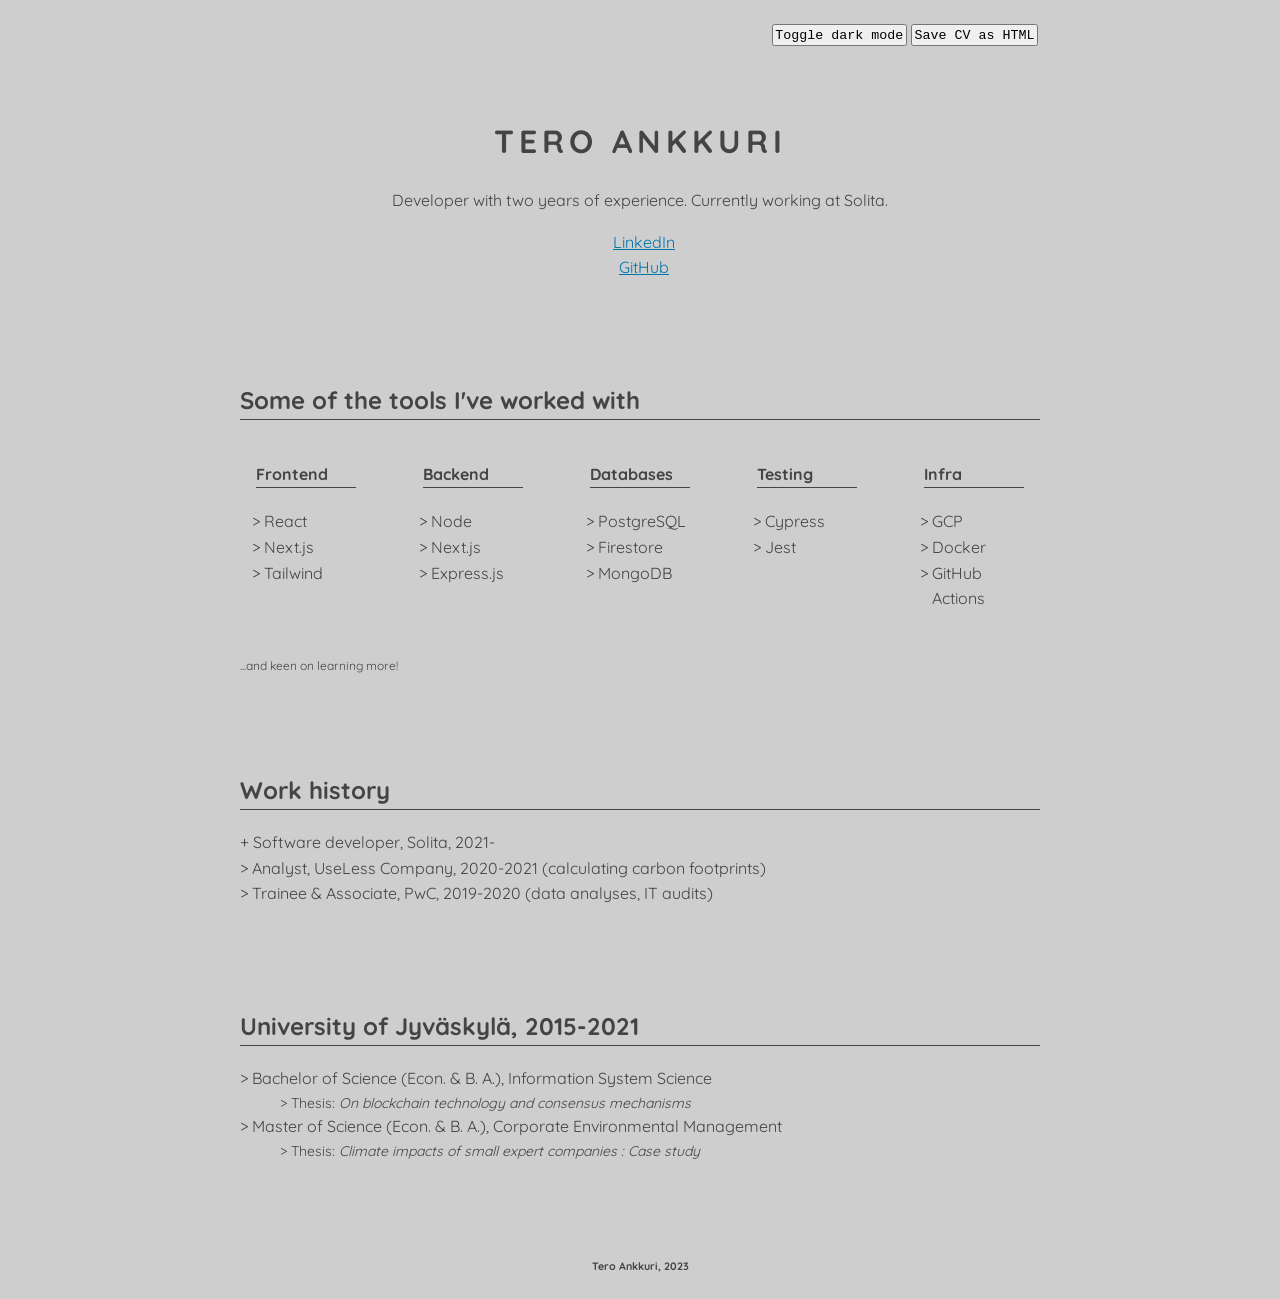
==== index.html @ bbf41341 "Changed content & styling" ====
<!DOCTYPE html>
<html lang="en">

<head>
    <title>Tero Ankkuri - CV</title>
    <meta charset="UTF-8">
    <meta name="viewport" content="width=device-width, initial-scale=1">
    <link rel="stylesheet" href="styles.css">

    <link rel="preconnect" href="https://fonts.googleapis.com">
    <link rel="preconnect" href="https://fonts.gstatic.com" crossorigin>
    <link href="https://fonts.googleapis.com/css2?family=Quicksand:wght@500&display=swap" rel="stylesheet">

</head>

<body>
    <div class="button-group">
        <button aria-label="save-page-as-html" onclick="savePageAsHtml()">Save CV as HTML</button>
        <button aria-label="toggle-color-theme" onclick="toggleDarkMode()">Toggle dark mode</button>
    </div>
    <main>
        <header>
            <h1>TERO ANKKURI</h1>
            <p>Developer with two years of experience. Currently working at Solita.</p>
            <p></p>
            <aside>
                <ul style="list-style-type: none">
                    <li>
                        <a target="_blank" rel="noreferrer noopener" href="https://www.linkedin.com/in/tero-ankkuri/">
                            LinkedIn
                        </a>
                    </li>
                    <li>
                        <a target="_blank" rel="noreferrer noopener" href="https://github.com/tetaankk">
                            GitHub
                        </a>
                    </li>
                </ul>
            </aside>
        </header>
        <section>
            <h2>Some of the tools I've worked with</h2>
            <div class="skills">
                <section class="skillCategory">
                    <h4>Frontend</h4>
                    <ul>
                        <li>React</li>
                        <li>Next.js</li>
                        <li>Tailwind</li>
                    </ul>
                </section>
                <section class="skillCategory">
                    <h4>Backend</h4>
                    <ul>
                        <li>Node</li>
                        <li>Next.js</li>
                        <li>Express.js</li>
                    </ul>
                </section>
                <section class="skillCategory">
                    <h4>Databases</h4>
                    <ul>
                        <li>PostgreSQL</li>
                        <li>Firestore</li>
                        <li>MongoDB</li>
                    </ul>
                </section>
                <section class="skillCategory">
                    <h4>Testing</h4>
                    <ul>
                        <li>Cypress</li>
                        <li>Jest</li>
                    </ul>
                </section>

                <section class="skillCategory">
                    <h4>Infra</h4>
                    <ul>
                        <li>GCP</li>
                        <li>Docker</li>
                        <li>GitHub Actions</li>
                    </ul>
                </section>
            </div>
            <p style="font-size: 12px;">...and keen on learning more!</p>
        </section>

        <section>
            <h2>Work history</h2>
            <dl>
                <details>
                    <summary>Software developer, Solita, 2021-</summary>
                    <p>
                        I've mainly worked as one of the two main developers creating a carbon footprint calculator from scratch.
                        It was a React app hosted in Firebase using Firestore as a database and Google Cloud Functions as the backend.
                        Tailwind for styling, Cypress and Jest for testing.
                    </p>
                </details>
                <dt>Analyst, UseLess Company, 2020-2021 (calculating carbon footprints)</dt>
                <dt>Trainee & Associate, PwC, 2019-2020 (data analyses, IT audits)</dt>
            </dl>
        </section>

        <section>
            <h2>University of Jyväskylä, 2015-2021</h2>
            <dl>
                <dt>Bachelor of Science (Econ. & B. A.), Information System Science</dt>
                <dd>Thesis: <i>On blockchain technology and consensus mechanisms</i></li>
                <dt>Master of Science (Econ. & B. A.), Corporate Environmental Management</dt>
                <dd>Thesis: <i>Climate impacts of small expert companies : Case study</i></dd>
            </dl>
        </section>
    </main>

    <footer>
        <h6 style="text-align:center; margin:0;">Tero Ankkuri, 2023</h6>
    </footer>

    <script>
        function savePageAsHtml() {
            // Get the current page content
            var htmlContent = document.documentElement.outerHTML;

            // Create a Blob with the HTML content
            var blob = new Blob([htmlContent], { type: 'text/html' });

            // Create a temporary <a> element and set its attributes
            var a = document.createElement('a');
            a.href = URL.createObjectURL(blob);
            a.download = 'cv_teroankkuri.html';

            // Append the <a> element to the document and trigger the download
            document.body.appendChild(a);
            a.click();

            // Clean up
            document.body.removeChild(a);
        }
    </script>
    <script>
        function toggleDarkMode() {
            document.body.classList.toggle("dark-mode");
        }
    </script>
</body>

</html>
---- styles.css ----
body {
    max-width: 800px;
    margin: auto;
    padding: 1.5rem;
    /* background-color: rgb(241, 241, 241); */
    background-color: rgb(206, 206, 206);
    /* font-family: "andale mono", monospace; */
    /* font-family: "Alliance No. 2",sans-serif; */
    /* font-family: "Graphik", sans-serif; */
    font-family: 'Quicksand', sans-serif;
    font-size: 16px;
    color: #444;
    line-height: 1.6;
}

main {
    display: flex;
    flex-direction: column;
    gap: 4rem;
}

header {
    text-align: center;
    margin-top: 3rem;
}

.skills {
    display: flex;
    flex-wrap: wrap;
    flex-direction: row;
    justify-content: space-between;
    margin:0;
}

.skillCategory {
    margin:  0 1rem 1rem 1rem;
    width: 100px;
}

ul {
    list-style-type: "> ";
    padding-left:8px;
}

dt::before,
dd:before {
    content: "> "
}

dd {
    font-size: 14px;
}

summary:hover {
    cursor: pointer;
}

summary:hover::after {
    opacity: 1;
    transition-delay: 2.5s;
    transition: 0.5s all;
}

details p {
    border: 3px dotted;
    padding: 1rem;
    margin-left: 1.5rem;
}

summary::marker {
    content: "+ ";
}

details[open] summary::marker {
    content: "- ";
}

button {
    margin: 0 2px;
    font-family: "VT323", monospace;
    padding: 0.1rem;
    cursor: pointer;
}

.button-group {
    display: flex;
    flex-direction: row-reverse;
}

.dark-mode {
    background-color: #121212;
    color: rgb(234, 234, 234);
}

.dark-mode a,
.dark-mode a:visited {
    color: #0077aa;
}


footer {
    bottom: 0;
    margin-top: 5rem;
}

a,
a:visited {
    transition: all 0.1s;
    color: #0077aa;
}

a:hover {
    letter-spacing: 1px;
}

h1 {
    letter-spacing: 5px;
}

h2,
h4 {
    border-bottom: 1px solid;
}

@media screen and (max-width: 250px) {
    body {
        padding: 0.5rem;
    }
}
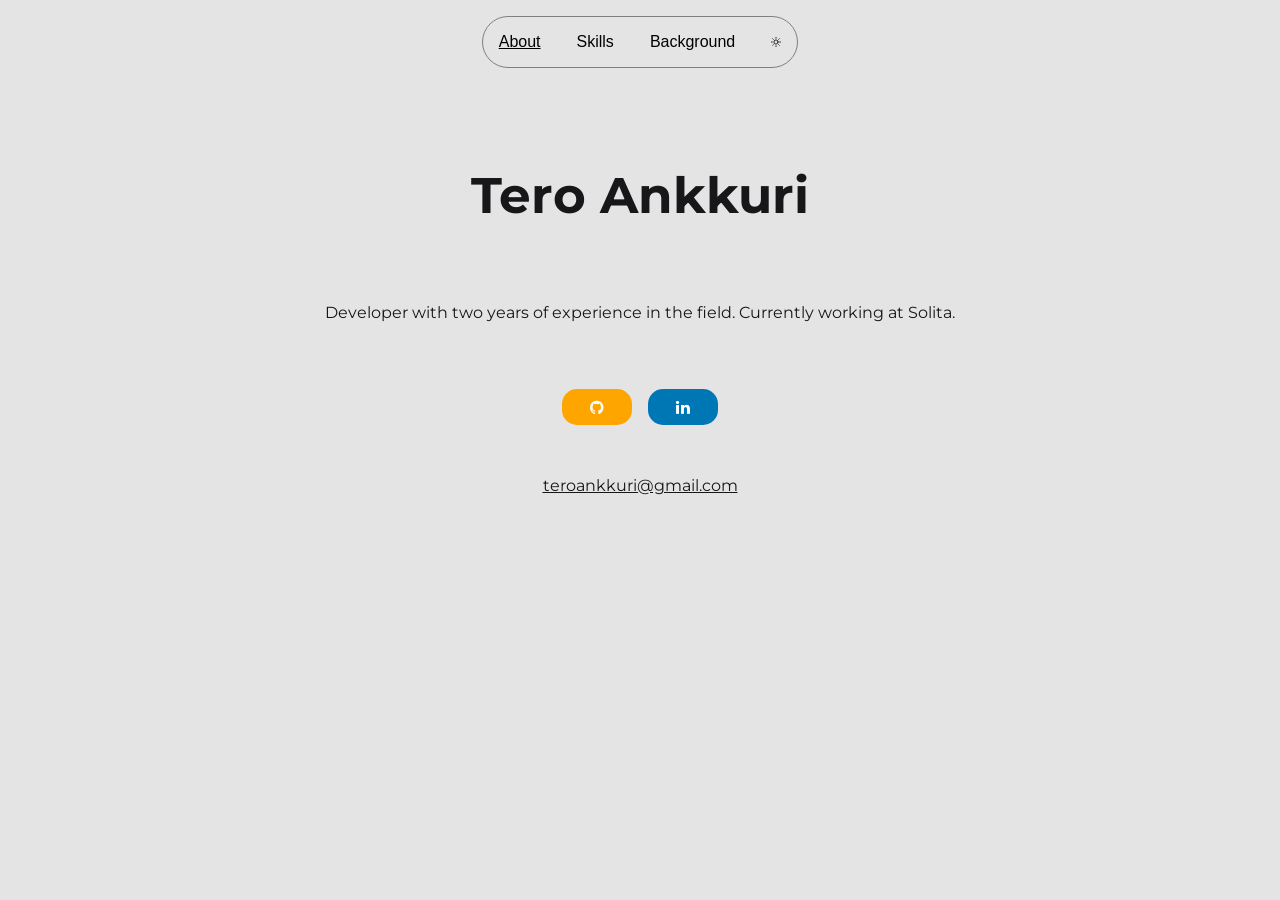
==== commit 62eac482: "Changed content & styling" ====
--- a/index.html
+++ b/index.html
@@ -6,39 +6,53 @@
     <meta charset="UTF-8">
     <meta name="viewport" content="width=device-width, initial-scale=1">
     <link rel="stylesheet" href="styles.css">
-
     <link rel="preconnect" href="https://fonts.googleapis.com">
     <link rel="preconnect" href="https://fonts.gstatic.com" crossorigin>
-    <link href="https://fonts.googleapis.com/css2?family=Quicksand:wght@500&display=swap" rel="stylesheet">
-
+    <link href="https://fonts.googleapis.com/css2?family=Montserrat&display=swap" rel="stylesheet">
+    <link rel="stylesheet" href="https://cdnjs.cloudflare.com/ajax/libs/font-awesome/4.7.0/css/font-awesome.min.css">
 </head>
 
 <body>
-    <div class="button-group">
-        <button aria-label="save-page-as-html" onclick="savePageAsHtml()">Save CV as HTML</button>
-        <button aria-label="toggle-color-theme" onclick="toggleDarkMode()">Toggle dark mode</button>
-    </div>
     <main>
-        <header>
-            <h1>TERO ANKKURI</h1>
-            <p>Developer with two years of experience. Currently working at Solita.</p>
-            <p></p>
-            <aside>
-                <ul style="list-style-type: none">
-                    <li>
-                        <a target="_blank" rel="noreferrer noopener" href="https://www.linkedin.com/in/tero-ankkuri/">
-                            LinkedIn
-                        </a>
-                    </li>
-                    <li>
-                        <a target="_blank" rel="noreferrer noopener" href="https://github.com/tetaankk">
-                            GitHub
-                        </a>
-                    </li>
-                </ul>
-            </aside>
+        <header style="text-align: center;">
+            <nav>
+                <button class="nav-button" id="info-view-button" style="text-decoration: underline;" data-nav-view="info-view">About</button>
+                <button class="nav-button" id="skills-view-button" data-nav-view="skills-view">Skills</button>
+                <button class="nav-button" id="work-view-button" data-nav-view="work-view">Background</button>
+                <button title="Switch color scheme" class="nav-button" alt="" onclick="toggleDarkMode()">
+                    <svg width=10 xmlns="http://www.w3.org/2000/svg" viewBox="0 0 24 24" fill="none" stroke="currentColor" stroke-width="2"
+                        stroke-linecap="round" stroke-linejoin="round">
+                        <circle cx="12" cy="12" r="5" />
+                        <line x1="12" y1="1" x2="12" y2="3" />
+                        <line x1="12" y1="21" x2="12" y2="23" />
+                        <line x1="4.22" y1="4.22" x2="5.64" y2="5.64" />
+                        <line x1="18.36" y1="18.36" x2="19.78" y2="19.78" />
+                        <line x1="1" y1="12" x2="3" y2="12" />
+                        <line x1="21" y1="12" x2="23" y2="12" />
+                        <line x1="4.22" y1="19.78" x2="5.64" y2="18.36" />
+                        <line x1="18.36" y1="5.64" x2="19.78" y2="4.22" />
+                    </svg>
+                </button>
+            </nav>
         </header>
-        <section>
+        <section class="view" id="info-view">
+            <div class="info-view">
+                <h1 style="font-size: 50px;">Tero Ankkuri</h1>
+                <p>Developer with two years of experience in the field. Currently working at Solita.</p>
+                <div style="display: flex; flex-direction: row; gap: 1rem; justify-content: center;">
+                    <a title="My GitHub profile" target="_blank" rel="noreferrer noopener" href="https://github.com/tetaankk">
+                        <i class="fa fa-github"></i>
+                    </a>
+                    <a title="My LinkedIn profile" target="_blank" rel="noreferrer noopener" href="https://www.linkedin.com/in/tero-ankkuri/">
+                        <i class="fa fa-linkedin"></i>
+                    </a>
+                </div>
+                <address style="font-style: normal;">
+                    <a href=" mailto:teroankkuri@gmail.com">teroankkuri@gmail.com</a>
+                </address>
+            </div>
+        </section>
+        <section class="view hide" id="skills-view">
             <h2>Some of the tools I've worked with</h2>
             <div class="skills">
                 <section class="skillCategory">
@@ -72,7 +86,6 @@
                         <li>Jest</li>
                     </ul>
                 </section>
-
                 <section class="skillCategory">
                     <h4>Infra</h4>
                     <ul>
@@ -82,64 +95,70 @@
                     </ul>
                 </section>
             </div>
-            <p style="font-size: 12px;">...and keen on learning more!</p>
+            <p>...and keen on learning more!</p>
         </section>
-
-        <section>
-            <h2>Work history</h2>
-            <dl>
-                <details>
-                    <summary>Software developer, Solita, 2021-</summary>
-                    <p>
-                        I've mainly worked as one of the two main developers creating a carbon footprint calculator from scratch.
-                        It was a React app hosted in Firebase using Firestore as a database and Google Cloud Functions as the backend.
-                        Tailwind for styling, Cypress and Jest for testing.
-                    </p>
-                </details>
-                <dt>Analyst, UseLess Company, 2020-2021 (calculating carbon footprints)</dt>
-                <dt>Trainee & Associate, PwC, 2019-2020 (data analyses, IT audits)</dt>
-            </dl>
-        </section>
-
-        <section>
+        <section class="view hide" id="work-view">
+            <h2>Work</h2>
+            <details>
+                <summary>Software developer, Solita, 2021-</summary>
+                <p>
+                    I've mainly worked as one of the two main developers creating a carbon footprint calculator from scratch.
+                    It was a React app hosted in Firebase using Firestore as a database and Google Cloud Functions as the backend.
+                    Tailwind for styling, Cypress and Jest for testing.
+                </p>
+            </details>
+            <details>
+                <summary>Analyst, UseLess Company, 2020-2021</summary>
+                <p>Researching & calculating carbon footprints for small and medium sized enterprises.</p>
+            </details>
+            <details>
+                <summary>Trainee & Associate, PwC, 2019-2020</summary>
+                <p>Data analyses, IT audits</p>
+            </details>
             <h2>University of Jyväskylä, 2015-2021</h2>
-            <dl>
-                <dt>Bachelor of Science (Econ. & B. A.), Information System Science</dt>
-                <dd>Thesis: <i>On blockchain technology and consensus mechanisms</i></li>
-                <dt>Master of Science (Econ. & B. A.), Corporate Environmental Management</dt>
-                <dd>Thesis: <i>Climate impacts of small expert companies : Case study</i></dd>
-            </dl>
+            <details>
+                <summary>Bachelor of Science (Econ. & B. A.), Information System Science</summary>
+                <p>Thesis: <i>On blockchain technology and consensus mechanisms</i></p>
+            </details>
+            <details>
+                <summary>Master of Science (Econ. & B. A.), Corporate Environmental Management</summary>
+                <p>Thesis: <i>Climate impacts of small expert companies : Case study</i></p>
+            </details>
         </section>
     </main>
-
-    <footer>
-        <h6 style="text-align:center; margin:0;">Tero Ankkuri, 2023</h6>
-    </footer>
-
-    <script>
-        function savePageAsHtml() {
-            // Get the current page content
-            var htmlContent = document.documentElement.outerHTML;
-
-            // Create a Blob with the HTML content
-            var blob = new Blob([htmlContent], { type: 'text/html' });
-
-            // Create a temporary <a> element and set its attributes
-            var a = document.createElement('a');
-            a.href = URL.createObjectURL(blob);
-            a.download = 'cv_teroankkuri.html';
-
-            // Append the <a> element to the document and trigger the download
-            document.body.appendChild(a);
-            a.click();
-
-            // Clean up
-            document.body.removeChild(a);
-        }
-    </script>
     <script>
         function toggleDarkMode() {
             document.body.classList.toggle("dark-mode");
+        }
+
+        function showView(viewName) {
+            var views = document.getElementsByClassName('view');
+            for (var i = 0; i < views.length; i++) {
+                views[i].style.display = 'none';
+            }
+
+            document.getElementById(viewName).style.display = 'block';
+
+            // set all buttons black
+            var navButtons = document.querySelectorAll('[data-nav-view]');
+            for (var i = 0; i < navButtons.length; i++) {
+                var id = navButtons[i].getAttribute('id');
+                document.getElementById(id).style.color = document.querySelector('body').style.color;
+                document.getElementById(id).style.textDecoration = 'none';
+            }
+
+            // set current button styling
+            document.getElementById(`${viewName}-button`).style.textDecoration = 'underline';
+        }
+
+        var navButtons = document.querySelectorAll('[data-nav-view]');
+        for (var i = 0; i < navButtons.length; i++) {
+            navButtons[i].addEventListener('click', function (e) {
+                e.preventDefault();
+                var viewName = this.getAttribute('data-nav-view');
+                var id = this.getAttribute('id');
+                showView(viewName);
+            });
         }
     </script>
 </body>
--- a/styles.css
+++ b/styles.css
@@ -1,27 +1,39 @@
+:root {
+    --light-theme-text-color: rgb(23, 23, 26);
+    /* --light-theme-background-color: rgb(241, 241, 241); */
+    --light-theme-background-color: rgb(228, 228, 228);
+    
+    --dark-theme-text-color: rgb(241, 241, 241);
+    --dark-theme-background-color:rgb(36, 36, 40);
+
+    --light-theme-button-hover-color: gray;
+    --dark-theme-button-hover-color: orange;
+}
+
 body {
     max-width: 800px;
     margin: auto;
-    padding: 1.5rem;
-    /* background-color: rgb(241, 241, 241); */
-    background-color: rgb(206, 206, 206);
-    /* font-family: "andale mono", monospace; */
-    /* font-family: "Alliance No. 2",sans-serif; */
-    /* font-family: "Graphik", sans-serif; */
-    font-family: 'Quicksand', sans-serif;
+    padding: 1rem;
+    /* padding-top: 0; */
+    font-family: 'Montserrat', sans-serif;
     font-size: 16px;
-    color: #444;
     line-height: 1.6;
+    background-color: var(--light-theme-background-color);
+    color: var(--light-theme-text-color);
+}
+
+.hide {
+    display: none;
 }
 
 main {
     display: flex;
     flex-direction: column;
-    gap: 4rem;
-}
-
-header {
+    gap: 5rem;
+}
+
+section {
     text-align: center;
-    margin-top: 3rem;
 }
 
 .skills {
@@ -29,36 +41,35 @@
     flex-wrap: wrap;
     flex-direction: row;
     justify-content: space-between;
-    margin:0;
+    padding: 0;
 }
 
 .skillCategory {
-    margin:  0 1rem 1rem 1rem;
-    width: 100px;
+    margin: 1rem;
+    width: 90px;
+    height: 100%;
+    padding: 0;
 }
 
 ul {
-    list-style-type: "> ";
+    list-style-type: none;
+    text-align: left;
     padding-left:8px;
-}
-
-dt::before,
-dd:before {
-    content: "> "
-}
-
-dd {
-    font-size: 14px;
+    padding-bottom: 0;
+}
+
+summary {
+    padding-left: 1rem;
+    transition: 0.15s all;
+    -webkit-user-select: none; /* Safari */
+    -ms-user-select: none; /* IE 10 and IE 11 */
+    user-select: none; /* Standard syntax */
 }
 
 summary:hover {
     cursor: pointer;
-}
-
-summary:hover::after {
-    opacity: 1;
-    transition-delay: 2.5s;
-    transition: 0.5s all;
+    color: var(--light-theme-button-hover-color);
+    transition: 0.15s all;
 }
 
 details p {
@@ -76,50 +87,59 @@
 }
 
 button {
-    margin: 0 2px;
-    font-family: "VT323", monospace;
+    font-size: 16px;
     padding: 0.1rem;
     cursor: pointer;
-}
-
-.button-group {
-    display: flex;
-    flex-direction: row-reverse;
-}
-
-.dark-mode {
-    background-color: #121212;
-    color: rgb(234, 234, 234);
+    margin: 0.5rem;
+    border: none;
+    background-color: transparent;
+}
+
+li a:hover,
+a:hover,
+button:hover {
+    cursor: pointer;
+    color: var(--light-theme-button-hover-color);
+}
+
+a,
+a:visited {
+    color: var(--light-theme-text-color);
+}
+
+.dark-mode,
+.dark-mode button {
+    background-color: var(--dark-theme-background-color);
+    color:var(--dark-theme-text-color)
+}
+
+.dark-mode li a:hover,
+.dark-mode button:hover {
+    color: var(--dark-theme-background-color)
 }
 
 .dark-mode a,
 .dark-mode a:visited {
-    color: #0077aa;
-}
-
-
-footer {
-    bottom: 0;
-    margin-top: 5rem;
-}
-
-a,
-a:visited {
-    transition: all 0.1s;
-    color: #0077aa;
-}
-
-a:hover {
-    letter-spacing: 1px;
-}
+    color: var(--dark-theme-text-color);
+}
+
+.dark-mode a:hover {
+    color: var(--light-theme-button-hover-color);
+}
+
+
 
 h1 {
-    letter-spacing: 5px;
-}
-
-h2,
+    margin: 0;
+}
+
+h2 {
+    margin-bottom: 1rem;
+}
+
 h4 {
     border-bottom: 1px solid;
+    margin: 0;
 }
 
 @media screen and (max-width: 250px) {
@@ -127,4 +147,57 @@
         padding: 0.5rem;
     }
 }
-  +
+nav {
+    text-align: center;
+    display: inline-block;
+    border: 1px solid gray; 
+    border-radius: 50px;
+    overflow: hidden;
+    transition: 0.05s all;
+}
+
+.nav-button {
+    height: 100%;
+    display: inline-block;
+    margin: 0;
+    padding: 1rem;
+    transition: 0.05s all;
+}
+
+.nav-button:hover {
+    background-color: orange;
+    color: black;
+}
+
+.fa {
+    padding: 10px;
+    font-size: 40px;
+    width: 50px;
+    text-align: center;
+    text-decoration: none;
+    border-radius: 15px;
+    transition: 0.2s all;
+  }
+  
+  .fa:hover {
+    opacity: 0.85;
+    transition: 0.2s all;
+    transform: scale(1.04);
+  }
+  
+  .fa-github {
+    background: orange;
+    color: white;
+  }
+  
+  .fa-linkedin {
+    background: #0077B5;
+    color: white;
+  }
+
+  .info-view {
+    display: flex; 
+    flex-direction: column; 
+    gap: 3rem;
+  }
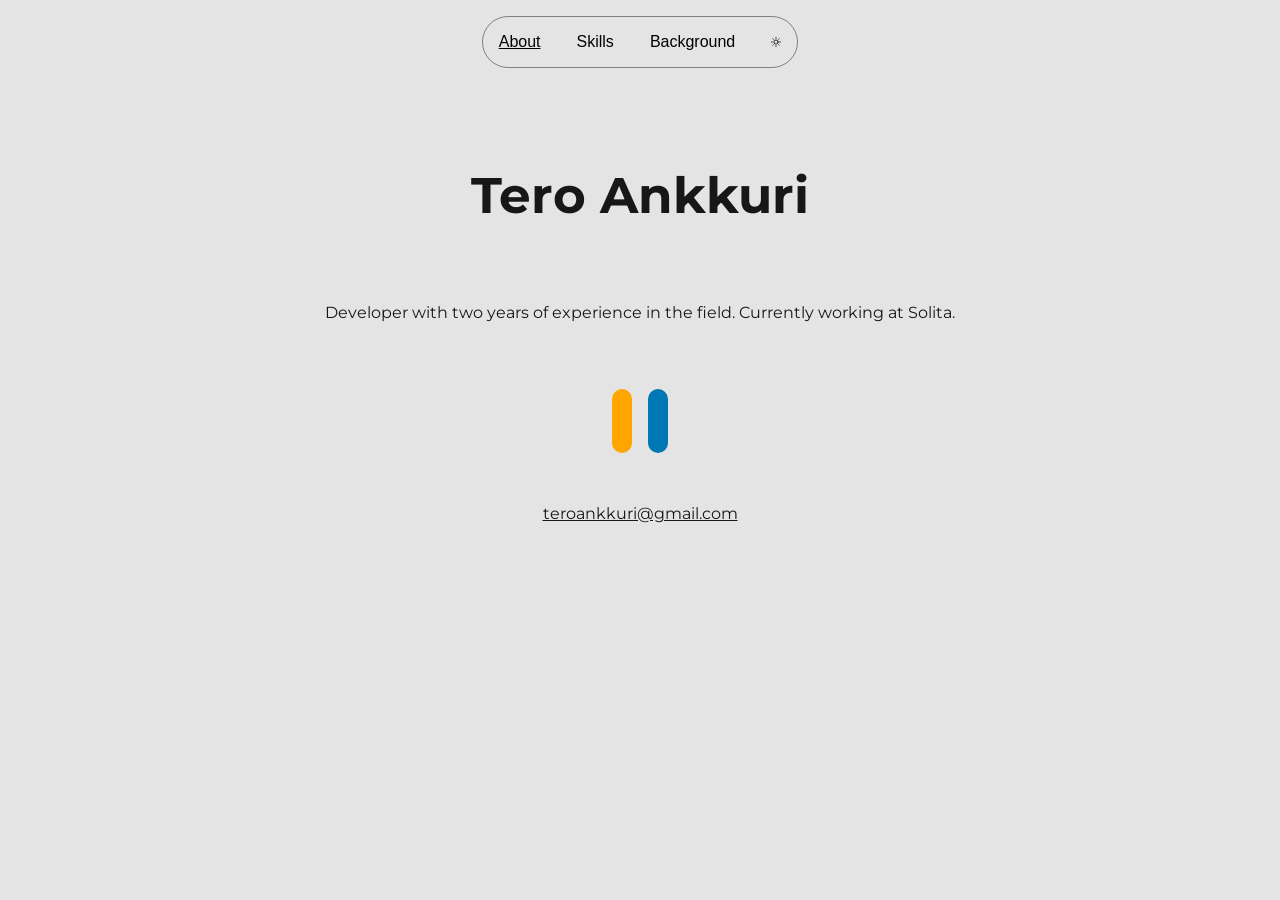
==== commit a7b9a191: "Commented out icon stylesheet to see if it is mixing up with the original stylesheet" ====
--- a/index.html
+++ b/index.html
@@ -9,7 +9,7 @@
     <link rel="preconnect" href="https://fonts.googleapis.com">
     <link rel="preconnect" href="https://fonts.gstatic.com" crossorigin>
     <link href="https://fonts.googleapis.com/css2?family=Montserrat&display=swap" rel="stylesheet">
-    <link rel="stylesheet" href="https://cdnjs.cloudflare.com/ajax/libs/font-awesome/4.7.0/css/font-awesome.min.css">
+    <!-- <link rel="stylesheet" href="https://cdnjs.cloudflare.com/ajax/libs/font-awesome/4.7.0/css/font-awesome.min.css"> -->
 </head>
 
 <body>
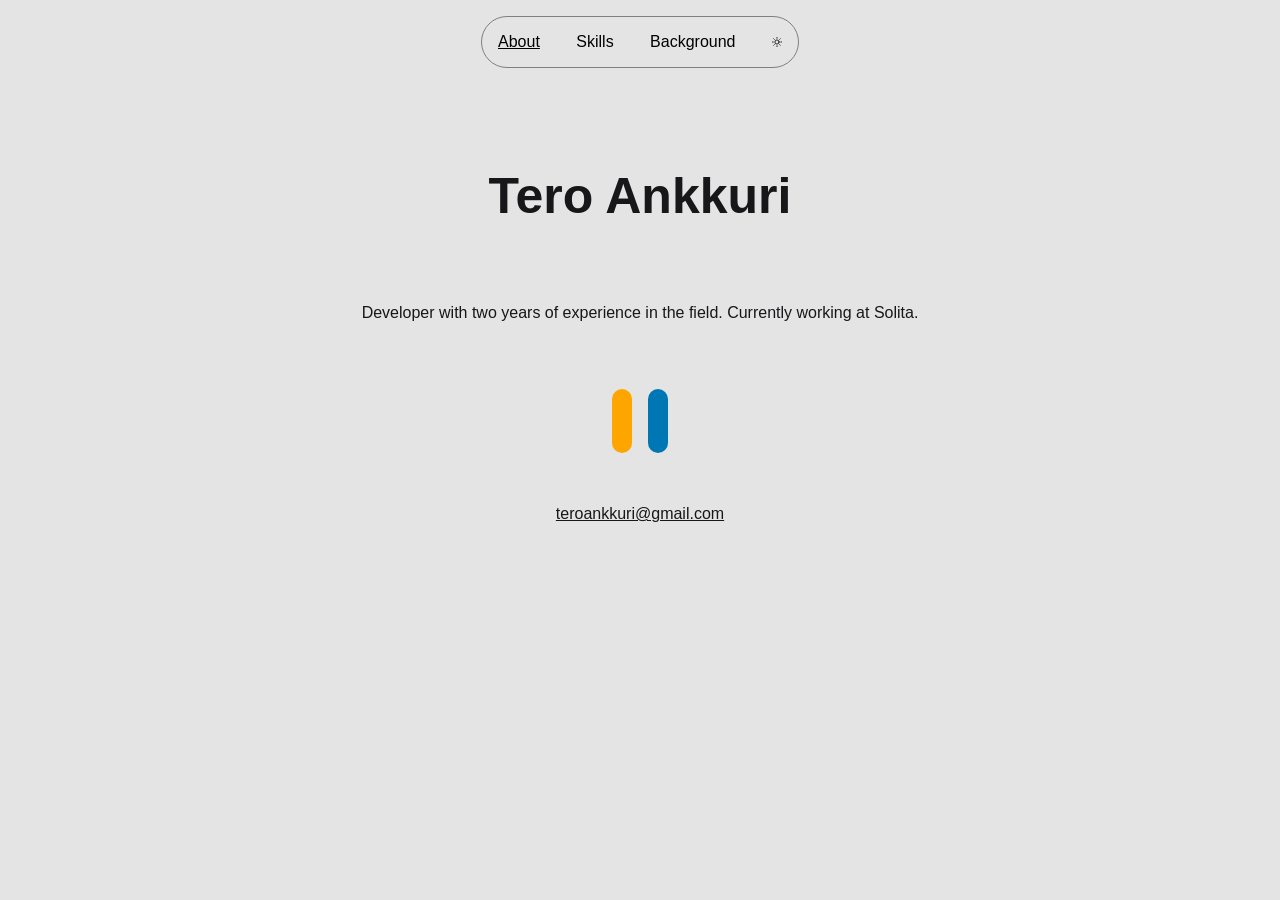
==== commit 12441bd5: "Commented out icon stylesheet to see if it is mixing up with the original stylesheet" ====
--- a/index.html
+++ b/index.html
@@ -8,7 +8,7 @@
     <link rel="stylesheet" href="styles.css">
     <link rel="preconnect" href="https://fonts.googleapis.com">
     <link rel="preconnect" href="https://fonts.gstatic.com" crossorigin>
-    <link href="https://fonts.googleapis.com/css2?family=Montserrat&display=swap" rel="stylesheet">
+    <!-- <link href="https://fonts.googleapis.com/css2?family=Montserrat&display=swap" rel="stylesheet"> -->
     <!-- <link rel="stylesheet" href="https://cdnjs.cloudflare.com/ajax/libs/font-awesome/4.7.0/css/font-awesome.min.css"> -->
 </head>
 
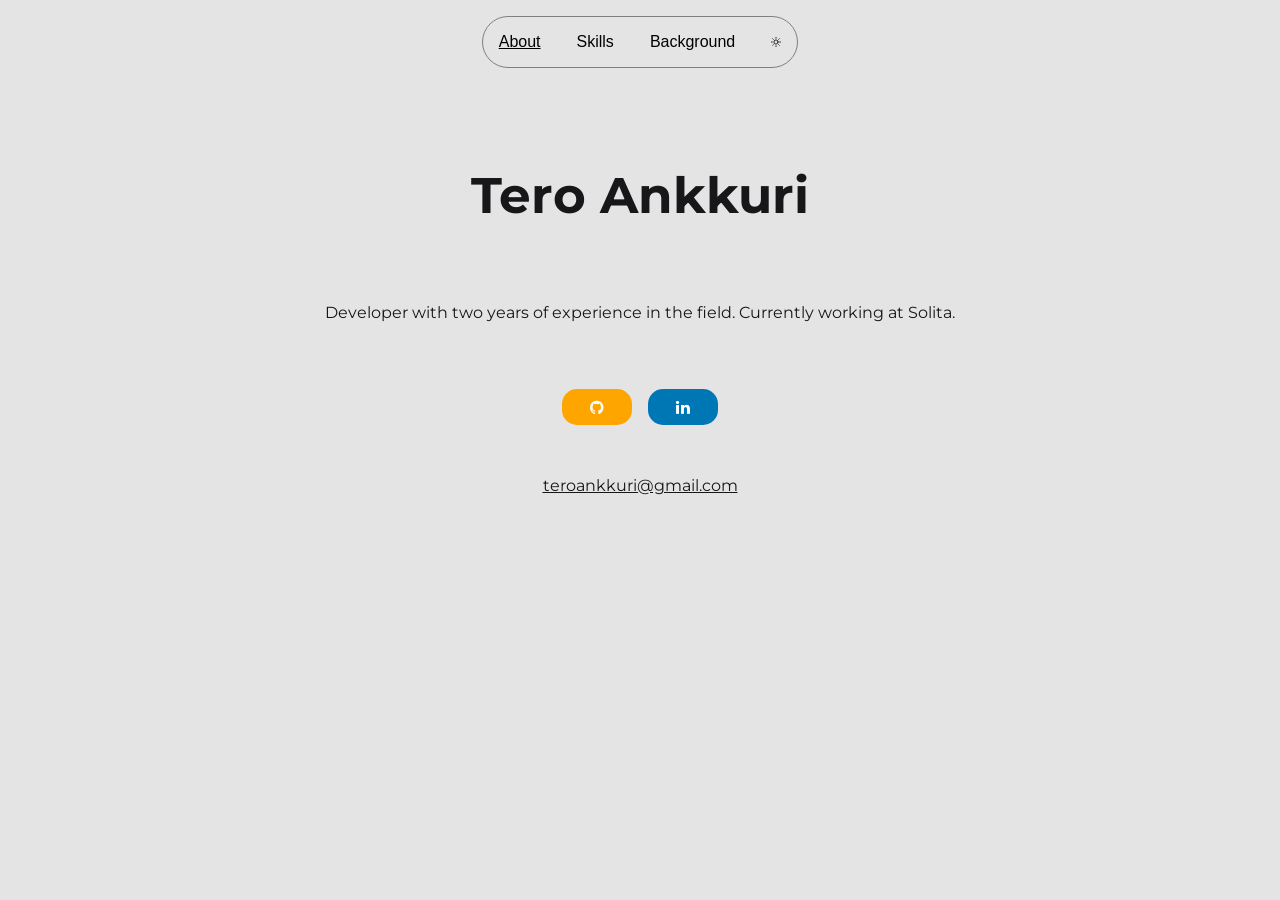
==== commit 0632a1c5: "Took in external stylesheets again to check if the issue is about caching, etc." ====
--- a/index.html
+++ b/index.html
@@ -8,8 +8,8 @@
     <link rel="stylesheet" href="styles.css">
     <link rel="preconnect" href="https://fonts.googleapis.com">
     <link rel="preconnect" href="https://fonts.gstatic.com" crossorigin>
-    <!-- <link href="https://fonts.googleapis.com/css2?family=Montserrat&display=swap" rel="stylesheet"> -->
-    <!-- <link rel="stylesheet" href="https://cdnjs.cloudflare.com/ajax/libs/font-awesome/4.7.0/css/font-awesome.min.css"> -->
+    <link rel="stylesheet" href="https://fonts.googleapis.com/css2?family=Montserrat&display=swap">
+    <link rel="stylesheet" href="https://cdnjs.cloudflare.com/ajax/libs/font-awesome/4.7.0/css/font-awesome.min.css">
 </head>
 
 <body>
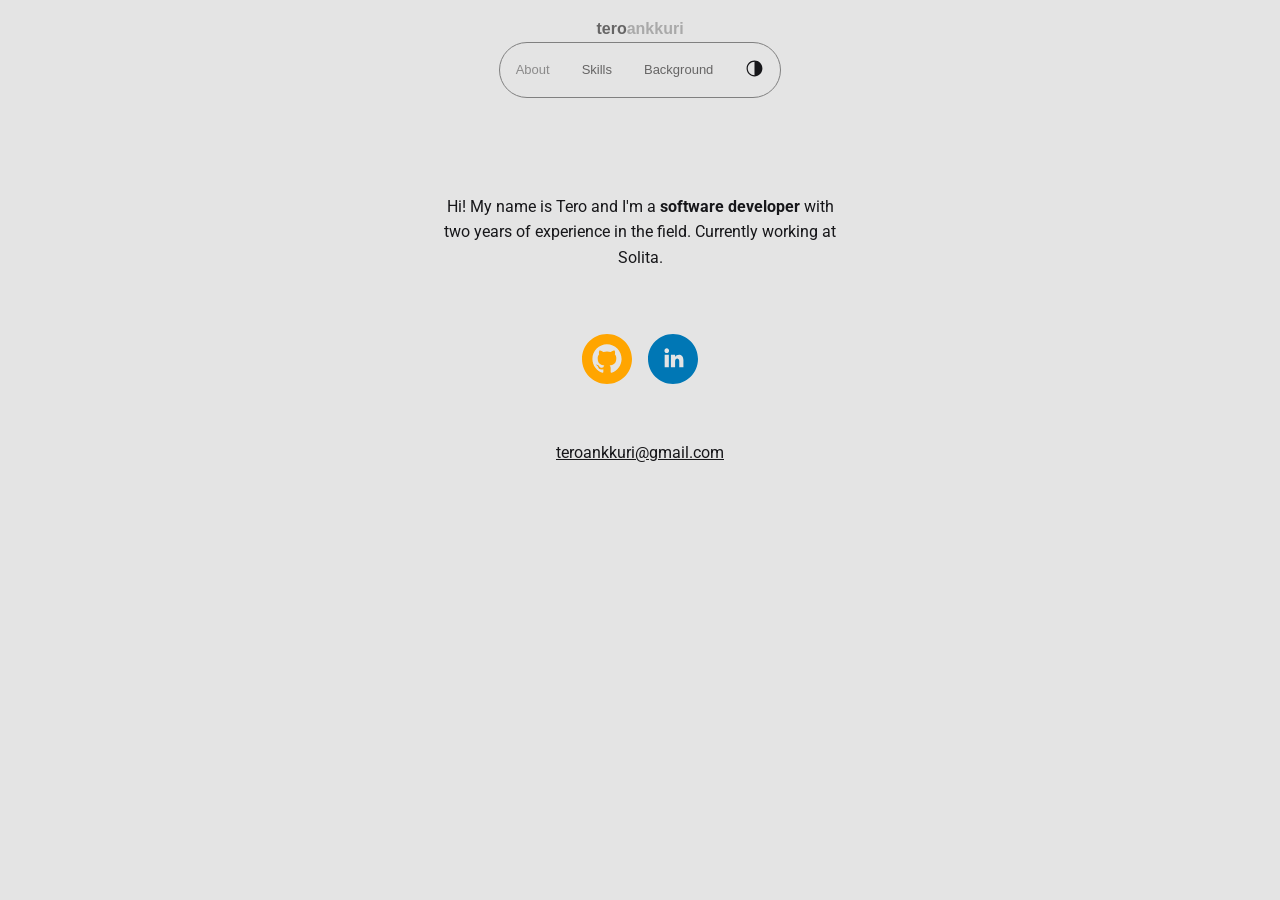
==== commit f2ba362e: "Updated content and visuals" ====
--- a/index.html
+++ b/index.html
@@ -6,45 +6,50 @@
     <meta charset="UTF-8">
     <meta name="viewport" content="width=device-width, initial-scale=1">
     <link rel="stylesheet" href="styles.css">
+
     <link rel="preconnect" href="https://fonts.googleapis.com">
     <link rel="preconnect" href="https://fonts.gstatic.com" crossorigin>
-    <link rel="stylesheet" href="https://fonts.googleapis.com/css2?family=Montserrat&display=swap">
-    <link rel="stylesheet" href="https://cdnjs.cloudflare.com/ajax/libs/font-awesome/4.7.0/css/font-awesome.min.css">
+    <link href="https://fonts.googleapis.com/css2?family=Roboto:wght@100;300;400;500;700;900&display=swap" rel="stylesheet">
 </head>
 
 <body>
     <main>
-        <header style="text-align: center;">
+        <header>
+            <h6>tero<span style="color: darkgray;">ankkuri</span></h6>
             <nav>
-                <button class="nav-button" id="info-view-button" style="text-decoration: underline;" data-nav-view="info-view">About</button>
+                <button class="nav-button" id="info-view-button" data-nav-view="info-view" style="opacity: 0.7;">About</button>
                 <button class="nav-button" id="skills-view-button" data-nav-view="skills-view">Skills</button>
                 <button class="nav-button" id="work-view-button" data-nav-view="work-view">Background</button>
-                <button title="Switch color scheme" class="nav-button" alt="" onclick="toggleDarkMode()">
-                    <svg width=10 xmlns="http://www.w3.org/2000/svg" viewBox="0 0 24 24" fill="none" stroke="currentColor" stroke-width="2"
-                        stroke-linecap="round" stroke-linejoin="round">
-                        <circle cx="12" cy="12" r="5" />
-                        <line x1="12" y1="1" x2="12" y2="3" />
-                        <line x1="12" y1="21" x2="12" y2="23" />
-                        <line x1="4.22" y1="4.22" x2="5.64" y2="5.64" />
-                        <line x1="18.36" y1="18.36" x2="19.78" y2="19.78" />
-                        <line x1="1" y1="12" x2="3" y2="12" />
-                        <line x1="21" y1="12" x2="23" y2="12" />
-                        <line x1="4.22" y1="19.78" x2="5.64" y2="18.36" />
-                        <line x1="18.36" y1="5.64" x2="19.78" y2="4.22" />
+                <button class="nav-button contrast" title="Switch color scheme" onclick="toggleDarkMode()">
+                    <svg style="align-self: stretch;" width="19" clip-rule="evenodd" fill-rule="evenodd" stroke-linejoin="round" stroke-miterlimit="2"
+                        viewBox="0 0 24 24" xmlns="http://www.w3.org/2000/svg">
+                        <path
+                            d="m11.998 2c5.517 0 9.997 4.48 9.997 9.998 0 5.517-4.48 9.997-9.997 9.997-5.518 0-9.998-4.48-9.998-9.997 0-5.518 4.48-9.998 9.998-9.998zm0 1.5c-4.69 0-8.498 3.808-8.498 8.498s3.808 8.497 8.498 8.497z"
+                            fill-rule="nonzero" />
                     </svg>
                 </button>
             </nav>
         </header>
         <section class="view" id="info-view">
             <div class="info-view">
-                <h1 style="font-size: 50px;">Tero Ankkuri</h1>
-                <p>Developer with two years of experience in the field. Currently working at Solita.</p>
-                <div style="display: flex; flex-direction: row; gap: 1rem; justify-content: center;">
+                <!-- <h1 style="font-size: 50px;">Tero Ankkuri</h1> -->
+                <p style="max-width: 400px; align-self: center;">Hi! My name is Tero and I'm a <strong>software developer</strong> with two years of
+                    experience
+                    in the
+                    field. Currently
+                    working at Solita.</p>
+                <div style="display: flex; flex-direction: row; gap: 1rem; justify-content: center;box-sizing: border-box;">
                     <a title="My GitHub profile" target="_blank" rel="noreferrer noopener" href="https://github.com/tetaankk">
-                        <i class="fa fa-github"></i>
+                        <svg class="icon github" xmlns="http://www.w3.org/2000/svg" width="50" viewBox="0 0 24 24">
+                            <path
+                                d="M12 0c-6.627 0-12 5.373-12 12s5.373 12 12 12 12-5.373 12-12-5.373-12-12-12zm2.218 18.616c-.354.069-.468-.149-.468-.336v-1.921c0-.653-.229-1.079-.481-1.296 1.56-.173 3.198-.765 3.198-3.454 0-.765-.273-1.389-.721-1.879.072-.177.312-.889-.069-1.853 0 0-.587-.188-1.923.717-.561-.154-1.159-.231-1.754-.234-.595.003-1.193.08-1.753.235-1.337-.905-1.925-.717-1.925-.717-.379.964-.14 1.676-.067 1.852-.448.49-.722 1.114-.722 1.879 0 2.682 1.634 3.282 3.189 3.459-.2.175-.381.483-.444.936-.4.179-1.413.488-2.037-.582 0 0-.37-.672-1.073-.722 0 0-.683-.009-.048.426 0 0 .46.215.777 1.024 0 0 .405 1.25 2.353.826v1.303c0 .185-.113.402-.462.337-2.782-.925-4.788-3.549-4.788-6.641 0-3.867 3.135-7 7-7s7 3.133 7 7c0 3.091-2.003 5.715-4.782 6.641z" />
+                        </svg>
                     </a>
                     <a title="My LinkedIn profile" target="_blank" rel="noreferrer noopener" href="https://www.linkedin.com/in/tero-ankkuri/">
-                        <i class="fa fa-linkedin"></i>
+                        <svg class="linkedin icon" xmlns="http://www.w3.org/2000/svg" width="50" height="50" viewBox="0 0 24 24">
+                            <path
+                                d="M12 0c-6.627 0-12 5.373-12 12s5.373 12 12 12 12-5.373 12-12-5.373-12-12-12zm-2 16h-2v-6h2v6zm-1-6.891c-.607 0-1.1-.496-1.1-1.109 0-.612.492-1.109 1.1-1.109s1.1.497 1.1 1.109c0 .613-.493 1.109-1.1 1.109zm8 6.891h-1.998v-2.861c0-1.881-2.002-1.722-2.002 0v2.861h-2v-6h2v1.093c.872-1.616 4-1.736 4 1.548v3.359z" />
+                        </svg>
                     </a>
                 </div>
                 <address style="font-style: normal;">
@@ -98,32 +103,36 @@
             <p>...and keen on learning more!</p>
         </section>
         <section class="view hide" id="work-view">
-            <h2>Work</h2>
-            <details>
-                <summary>Software developer, Solita, 2021-</summary>
-                <p>
-                    I've mainly worked as one of the two main developers creating a carbon footprint calculator from scratch.
-                    It was a React app hosted in Firebase using Firestore as a database and Google Cloud Functions as the backend.
-                    Tailwind for styling, Cypress and Jest for testing.
-                </p>
-            </details>
-            <details>
-                <summary>Analyst, UseLess Company, 2020-2021</summary>
-                <p>Researching & calculating carbon footprints for small and medium sized enterprises.</p>
-            </details>
-            <details>
-                <summary>Trainee & Associate, PwC, 2019-2020</summary>
-                <p>Data analyses, IT audits</p>
-            </details>
-            <h2>University of Jyväskylä, 2015-2021</h2>
-            <details>
-                <summary>Bachelor of Science (Econ. & B. A.), Information System Science</summary>
-                <p>Thesis: <i>On blockchain technology and consensus mechanisms</i></p>
-            </details>
-            <details>
-                <summary>Master of Science (Econ. & B. A.), Corporate Environmental Management</summary>
-                <p>Thesis: <i>Climate impacts of small expert companies : Case study</i></p>
-            </details>
+            <section>
+                <h2>Work</h2>
+                <details>
+                    <summary>Software developer, Solita, 2021-</summary>
+                    <p>
+                        I've mainly worked as one of the two main developers creating a carbon footprint calculator from scratch.
+                        It was a React app hosted in Firebase using Firestore as a database and Google Cloud Functions as the backend.
+                        Tailwind for styling, Cypress and Jest for testing.
+                    </p>
+                </details>
+                <details>
+                    <summary>Analyst, UseLess Company, 2020-2021</summary>
+                    <p>Researching & calculating carbon footprints for small and medium sized enterprises.</p>
+                </details>
+                <details>
+                    <summary>Trainee & Associate, PwC, 2019-2020</summary>
+                    <p>Data analyses, IT audits</p>
+                </details>
+            </section>
+            <section>
+                <h2>University of Jyväskylä, 2015-2021</h2>
+                <details>
+                    <summary>Bachelor of Science (Econ. & B. A.), Information System Science</summary>
+                    <p>Thesis: <i>On blockchain technology and consensus mechanisms</i></p>
+                </details>
+                <details>
+                    <summary>Master of Science (Econ. & B. A.), Corporate Environmental Management</summary>
+                    <p>Thesis: <i>Climate impacts of small expert companies : Case study</i></p>
+                </details>
+            </section>
         </section>
     </main>
     <script>
@@ -144,11 +153,13 @@
             for (var i = 0; i < navButtons.length; i++) {
                 var id = navButtons[i].getAttribute('id');
                 document.getElementById(id).style.color = document.querySelector('body').style.color;
-                document.getElementById(id).style.textDecoration = 'none';
+                document.getElementById(`${viewName}-button`).style.opacity = 1;
+                document.getElementById(id).style.opacity = 1;
             }
 
             // set current button styling
-            document.getElementById(`${viewName}-button`).style.textDecoration = 'underline';
+            // document.getElementById(`${viewName}-button`).style.textDecoration = 'underline';
+            document.getElementById(`${viewName}-button`).style.opacity = 0.5
         }
 
         var navButtons = document.querySelectorAll('[data-nav-view]');
--- a/styles.css
+++ b/styles.css
@@ -1,7 +1,8 @@
 :root {
     --light-theme-text-color: rgb(23, 23, 26);
-    /* --light-theme-background-color: rgb(241, 241, 241); */
     --light-theme-background-color: rgb(228, 228, 228);
+
+    --light-theme-text-color-gray: rgb(102, 101, 101);
     
     --dark-theme-text-color: rgb(241, 241, 241);
     --dark-theme-background-color:rgb(36, 36, 40);
@@ -14,14 +15,44 @@
     max-width: 800px;
     margin: auto;
     padding: 1rem;
-    /* padding-top: 0; */
-    font-family: 'Montserrat', sans-serif;
+    font-family: 'Roboto', sans-serif;
     font-size: 16px;
     line-height: 1.6;
     background-color: var(--light-theme-background-color);
     color: var(--light-theme-text-color);
 }
 
+header {
+    display: flex;
+    flex-direction: column;
+    align-items: center;
+    color: var(--light-theme-text-color-gray);
+}
+
+nav {
+    text-align: center;
+    display: inline-flex;
+    border: 1px solid gray;
+    border-radius: 50px;
+    overflow: hidden;
+    transition: 0.05s all;
+    color: var(--light-theme-text-color-gray);
+}
+
+.nav-button {
+    color: var(--light-theme-text-color-gray);
+    margin: 0;
+    padding: 1rem;
+    font-size: 13px;
+    text-transform: capitalize;
+    transition: 0.05s all; 
+}
+
+.nav-button:hover {
+    background-color: orange;
+    color: black;
+}
+
 .hide {
     display: none;
 }
@@ -34,6 +65,11 @@
 
 section {
     text-align: center;
+    gap: 4rem;
+}
+
+section section {
+    margin-bottom: 4rem;
 }
 
 .skills {
@@ -72,23 +108,21 @@
     transition: 0.15s all;
 }
 
+summary::marker {
+    content: "+ ";
+}
+
 details p {
     border: 3px dotted;
     padding: 1rem;
     margin-left: 1.5rem;
 }
 
-summary::marker {
-    content: "+ ";
-}
-
 details[open] summary::marker {
     content: "- ";
 }
 
 button {
-    font-size: 16px;
-    padding: 0.1rem;
     cursor: pointer;
     margin: 0.5rem;
     border: none;
@@ -108,6 +142,7 @@
 }
 
 .dark-mode,
+.dark-mode a,
 .dark-mode button {
     background-color: var(--dark-theme-background-color);
     color:var(--dark-theme-text-color)
@@ -118,28 +153,29 @@
     color: var(--dark-theme-background-color)
 }
 
-.dark-mode a,
-.dark-mode a:visited {
-    color: var(--dark-theme-text-color);
-}
-
 .dark-mode a:hover {
     color: var(--light-theme-button-hover-color);
 }
 
-
-
-h1 {
-    margin: 0;
-}
-
 h2 {
     margin-bottom: 1rem;
+    font-weight: 400;
 }
 
 h4 {
     border-bottom: 1px solid;
     margin: 0;
+    font-weight: 400;
+}
+
+h6 {
+    font-size: 16px;
+    margin: 0;
+    font-family: Verdana, sans-serif;
+}
+
+.dark-mode h6 {
+    color: var(--dark-theme-text-color);
 }
 
 @media screen and (max-width: 250px) {
@@ -148,56 +184,32 @@
     }
 }
 
-nav {
-    text-align: center;
-    display: inline-block;
-    border: 1px solid gray; 
-    border-radius: 50px;
-    overflow: hidden;
-    transition: 0.05s all;
-}
-
-.nav-button {
-    height: 100%;
-    display: inline-block;
-    margin: 0;
-    padding: 1rem;
-    transition: 0.05s all;
-}
-
-.nav-button:hover {
-    background-color: orange;
-    color: black;
-}
-
-.fa {
-    padding: 10px;
-    font-size: 40px;
-    width: 50px;
-    text-align: center;
-    text-decoration: none;
-    border-radius: 15px;
-    transition: 0.2s all;
-  }
-  
-  .fa:hover {
-    opacity: 0.85;
-    transition: 0.2s all;
-    transform: scale(1.04);
-  }
-  
-  .fa-github {
-    background: orange;
-    color: white;
-  }
-  
-  .fa-linkedin {
-    background: #0077B5;
-    color: white;
-  }
-
-  .info-view {
+.info-view {
     display: flex; 
     flex-direction: column; 
     gap: 3rem;
-  }+}
+
+.icon {
+    transition: transform 0.15s;
+}
+
+.icon:hover {
+    transform: scale(1.1)
+}
+
+.linkedin {
+    fill: #0077B5;
+}
+
+.github {
+    fill: orange;
+}
+
+.contrast {
+    fill: var(--light-theme-text-color);
+}
+
+.dark-mode .contrast {
+    fill: var(--dark-theme-text-color);
+}
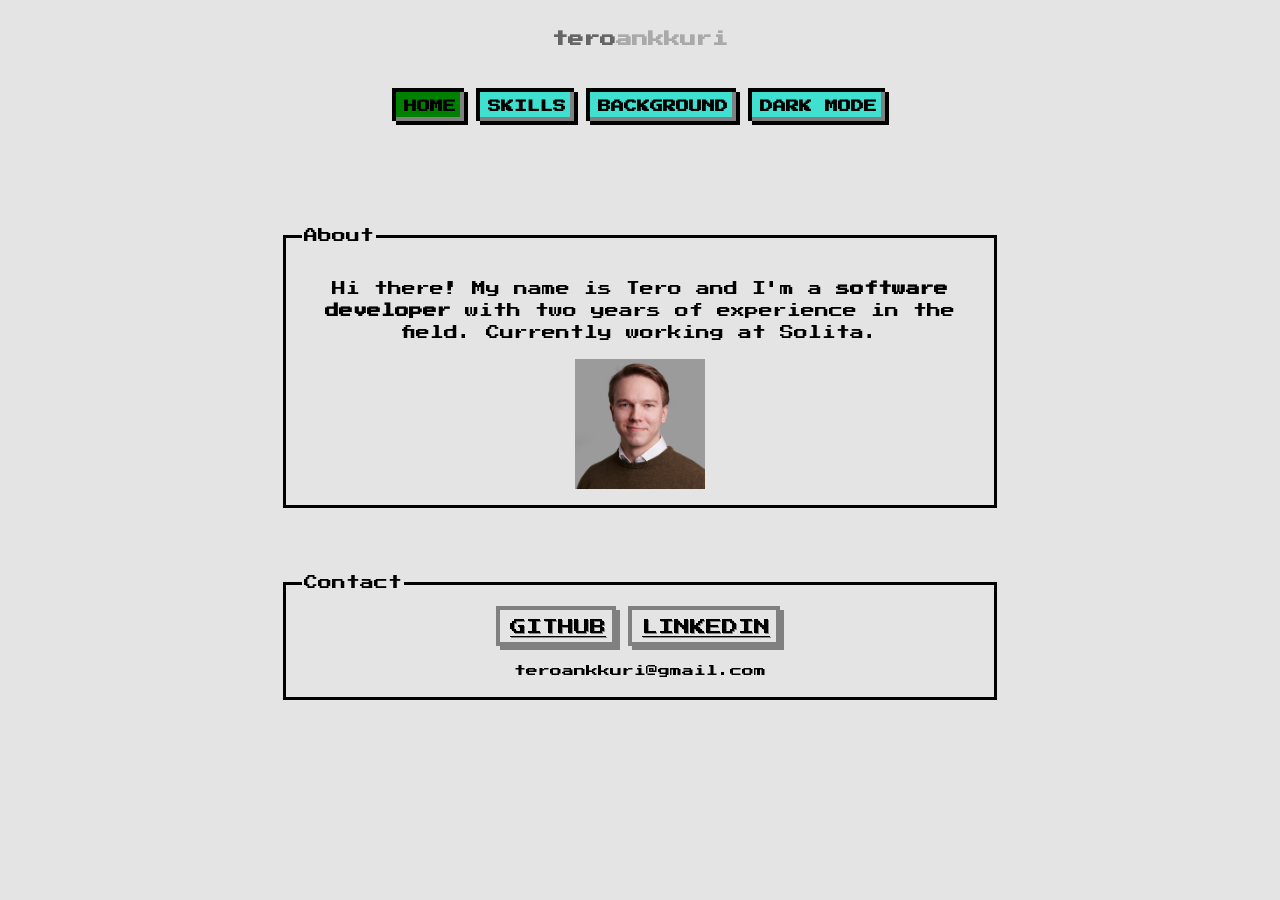
==== commit 3b393715: "Modified styles to sort of a retro kind" ====
--- a/index.html
+++ b/index.html
@@ -1,4 +1,5 @@
 <!DOCTYPE html>
+<!-- (c) Tero Ankkuri 2023 -->
 <html lang="en">
 
 <head>
@@ -9,102 +10,90 @@
 
     <link rel="preconnect" href="https://fonts.googleapis.com">
     <link rel="preconnect" href="https://fonts.gstatic.com" crossorigin>
-    <link href="https://fonts.googleapis.com/css2?family=Roboto:wght@100;300;400;500;700;900&display=swap" rel="stylesheet">
+    <link href="https://fonts.googleapis.com/css2?family=Press+Start+2P&display=swap" rel="stylesheet">
 </head>
 
 <body>
     <main>
+
         <header>
-            <h6>tero<span style="color: darkgray;">ankkuri</span></h6>
+
+            <h1>tero<span style="color: darkgray;">ankkuri</span></h1>
             <nav>
-                <button class="nav-button" id="info-view-button" data-nav-view="info-view" style="opacity: 0.7;">About</button>
-                <button class="nav-button" id="skills-view-button" data-nav-view="skills-view">Skills</button>
-                <button class="nav-button" id="work-view-button" data-nav-view="work-view">Background</button>
-                <button class="nav-button contrast" title="Switch color scheme" onclick="toggleDarkMode()">
-                    <svg style="align-self: stretch;" width="19" clip-rule="evenodd" fill-rule="evenodd" stroke-linejoin="round" stroke-miterlimit="2"
-                        viewBox="0 0 24 24" xmlns="http://www.w3.org/2000/svg">
-                        <path
-                            d="m11.998 2c5.517 0 9.997 4.48 9.997 9.998 0 5.517-4.48 9.997-9.997 9.997-5.518 0-9.998-4.48-9.998-9.997 0-5.518 4.48-9.998 9.998-9.998zm0 1.5c-4.69 0-8.498 3.808-8.498 8.498s3.808 8.497 8.498 8.497z"
-                            fill-rule="nonzero" />
-                    </svg>
-                </button>
+                <button id="info-view-button" data-nav-view="info-view" style="background-color: green;">Home</button>
+                <button id="skills-view-button" data-nav-view="skills-view">Skills</button>
+                <button id="work-view-button" data-nav-view="work-view">Background</button>
+                <button onclick="toggleDarkMode()">Dark mode</button>
             </nav>
         </header>
         <section class="view" id="info-view">
-            <div class="info-view">
-                <!-- <h1 style="font-size: 50px;">Tero Ankkuri</h1> -->
-                <p style="max-width: 400px; align-self: center;">Hi! My name is Tero and I'm a <strong>software developer</strong> with two years of
-                    experience
-                    in the
-                    field. Currently
-                    working at Solita.</p>
-                <div style="display: flex; flex-direction: row; gap: 1rem; justify-content: center;box-sizing: border-box;">
-                    <a title="My GitHub profile" target="_blank" rel="noreferrer noopener" href="https://github.com/tetaankk">
-                        <svg class="icon github" xmlns="http://www.w3.org/2000/svg" width="50" viewBox="0 0 24 24">
-                            <path
-                                d="M12 0c-6.627 0-12 5.373-12 12s5.373 12 12 12 12-5.373 12-12-5.373-12-12-12zm2.218 18.616c-.354.069-.468-.149-.468-.336v-1.921c0-.653-.229-1.079-.481-1.296 1.56-.173 3.198-.765 3.198-3.454 0-.765-.273-1.389-.721-1.879.072-.177.312-.889-.069-1.853 0 0-.587-.188-1.923.717-.561-.154-1.159-.231-1.754-.234-.595.003-1.193.08-1.753.235-1.337-.905-1.925-.717-1.925-.717-.379.964-.14 1.676-.067 1.852-.448.49-.722 1.114-.722 1.879 0 2.682 1.634 3.282 3.189 3.459-.2.175-.381.483-.444.936-.4.179-1.413.488-2.037-.582 0 0-.37-.672-1.073-.722 0 0-.683-.009-.048.426 0 0 .46.215.777 1.024 0 0 .405 1.25 2.353.826v1.303c0 .185-.113.402-.462.337-2.782-.925-4.788-3.549-4.788-6.641 0-3.867 3.135-7 7-7s7 3.133 7 7c0 3.091-2.003 5.715-4.782 6.641z" />
-                        </svg>
+            <fieldset>
+                <legend>About</legend>
+                <p>Hi there! My name is Tero and I'm a <strong>software developer</strong> with two
+                    years of experience in the field. Currently working at Solita.</p>
+                <div class="img-container">
+                    <img src="avatar.jpeg" loading="lazy" />
+                </div>
+            </fieldset>
+            <fieldset>
+                <legend>Contact</legend>
+                <div
+                    style="display: flex; flex-direction: row; flex-wrap: wrap; gap: 1rem; justify-content: center; align-items: center; margin-bottom: 1rem;">
+                    <a class="link github" title="My GitHub profile" target="_blank" rel="noreferrer noopener" href="https://github.com/tetaankk">
+                        GitHub
                     </a>
-                    <a title="My LinkedIn profile" target="_blank" rel="noreferrer noopener" href="https://www.linkedin.com/in/tero-ankkuri/">
-                        <svg class="linkedin icon" xmlns="http://www.w3.org/2000/svg" width="50" height="50" viewBox="0 0 24 24">
-                            <path
-                                d="M12 0c-6.627 0-12 5.373-12 12s5.373 12 12 12 12-5.373 12-12-5.373-12-12-12zm-2 16h-2v-6h2v6zm-1-6.891c-.607 0-1.1-.496-1.1-1.109 0-.612.492-1.109 1.1-1.109s1.1.497 1.1 1.109c0 .613-.493 1.109-1.1 1.109zm8 6.891h-1.998v-2.861c0-1.881-2.002-1.722-2.002 0v2.861h-2v-6h2v1.093c.872-1.616 4-1.736 4 1.548v3.359z" />
-                        </svg>
+                    <a class="link linkedin" title="My LinkedIn profile" target="_blank" rel="noreferrer noopener"
+                        href="https://www.linkedin.com/in/tero-ankkuri/">
+                        LinkedIn
                     </a>
                 </div>
-                <address style="font-style: normal;">
-                    <a href=" mailto:teroankkuri@gmail.com">teroankkuri@gmail.com</a>
+                <address style="font-style: normal; font-size: 12px; word-wrap:normal;">
+                    teroankkuri@gmail.com
                 </address>
-            </div>
+            </fieldset>
+
         </section>
         <section class="view hide" id="skills-view">
             <h2>Some of the tools I've worked with</h2>
-            <div class="skills">
-                <section class="skillCategory">
-                    <h4>Frontend</h4>
+            <div style="display: flex; flex-wrap: wrap; flex-direction: column; gap: 2rem; font-size: 12px;">
+                <fieldset>
+                    <legend>Frontend</legend>
                     <ul>
                         <li>React</li>
                         <li>Next.js</li>
                         <li>Tailwind</li>
                     </ul>
-                </section>
-                <section class="skillCategory">
-                    <h4>Backend</h4>
+                </fieldset>
+                <fieldset>
+                    <legend>Backend</legend>
                     <ul>
                         <li>Node</li>
                         <li>Next.js</li>
-                        <li>Express.js</li>
+                        <li>Express</li>
                     </ul>
-                </section>
-                <section class="skillCategory">
-                    <h4>Databases</h4>
+                </fieldset>
+                <fieldset>
+                    <legend>Databases</legend>
                     <ul>
                         <li>PostgreSQL</li>
                         <li>Firestore</li>
                         <li>MongoDB</li>
                     </ul>
-                </section>
-                <section class="skillCategory">
-                    <h4>Testing</h4>
-                    <ul>
-                        <li>Cypress</li>
-                        <li>Jest</li>
-                    </ul>
-                </section>
-                <section class="skillCategory">
-                    <h4>Infra</h4>
+                </fieldset>
+                <fieldset>
+                    <legend>Infra</legend>
                     <ul>
                         <li>GCP</li>
                         <li>Docker</li>
                         <li>GitHub Actions</li>
                     </ul>
-                </section>
+                </fieldset>
             </div>
             <p>...and keen on learning more!</p>
         </section>
         <section class="view hide" id="work-view">
-            <section>
-                <h2>Work</h2>
+            <fieldset>
+                <legend>Work experience</legend>
                 <details>
                     <summary>Software developer, Solita, 2021-</summary>
                     <p>
@@ -121,9 +110,10 @@
                     <summary>Trainee & Associate, PwC, 2019-2020</summary>
                     <p>Data analyses, IT audits</p>
                 </details>
-            </section>
-            <section>
-                <h2>University of Jyväskylä, 2015-2021</h2>
+            </fieldset>
+
+            <fieldset>
+                <legend>University of Jyväskylä, 2015-2021</legend>
                 <details>
                     <summary>Bachelor of Science (Econ. & B. A.), Information System Science</summary>
                     <p>Thesis: <i>On blockchain technology and consensus mechanisms</i></p>
@@ -132,12 +122,15 @@
                     <summary>Master of Science (Econ. & B. A.), Corporate Environmental Management</summary>
                     <p>Thesis: <i>Climate impacts of small expert companies : Case study</i></p>
                 </details>
-            </section>
+            </fieldset>
         </section>
     </main>
     <script>
         function toggleDarkMode() {
             document.body.classList.toggle("dark-mode");
+
+            var darkModeCheckbox = document.getElementById("darkmode");
+            darkModeCheckbox.checked = !darkModeCheckbox.checked;
         }
 
         function showView(viewName) {
@@ -146,20 +139,22 @@
                 views[i].style.display = 'none';
             }
 
-            document.getElementById(viewName).style.display = 'block';
+            document.getElementById(viewName).style.display = 'flex';
 
             // set all buttons black
             var navButtons = document.querySelectorAll('[data-nav-view]');
             for (var i = 0; i < navButtons.length; i++) {
                 var id = navButtons[i].getAttribute('id');
                 document.getElementById(id).style.color = document.querySelector('body').style.color;
-                document.getElementById(`${viewName}-button`).style.opacity = 1;
-                document.getElementById(id).style.opacity = 1;
+                document.getElementById(id).style.backgroundColor = '';
             }
 
             // set current button styling
-            // document.getElementById(`${viewName}-button`).style.textDecoration = 'underline';
-            document.getElementById(`${viewName}-button`).style.opacity = 0.5
+            document.getElementById(`${viewName}-button`).style.backgroundColor = 'green';
+        }
+
+        if (window.matchMedia && window.matchMedia('(prefers-color-scheme: dark)').matches) {
+            document.body.classList.toggle("dark-mode");
         }
 
         var navButtons = document.querySelectorAll('[data-nav-view]');
--- a/styles.css
+++ b/styles.css
@@ -1,102 +1,184 @@
 :root {
-    --light-theme-text-color: rgb(23, 23, 26);
-    --light-theme-background-color: rgb(228, 228, 228);
-
-    --light-theme-text-color-gray: rgb(102, 101, 101);
+    --light-theme-text: black;
+    --light-theme-background: rgb(228, 228, 228);
+    --light-theme-header-surname: rgb(102, 101, 101);
     
-    --dark-theme-text-color: rgb(241, 241, 241);
-    --dark-theme-background-color:rgb(36, 36, 40);
+    --dark-theme-text: rgb(241, 241, 241);
+    --dark-theme-background:rgb(36, 36, 40);
 
     --light-theme-button-hover-color: gray;
-    --dark-theme-button-hover-color: orange;
+    --box-shadow-grey: gray;
+    --box-shadow-black: black;
+
+    --green: green;
+    --turquoise: turquoise;
+    --turquoise-hover: rgb(162, 211, 206);
+}
+
+* {
+    box-sizing: border-box
+}
+
+.hide {
+    display: none;
 }
 
 body {
-    max-width: 800px;
+    max-width: 750px;
     margin: auto;
     padding: 1rem;
-    font-family: 'Roboto', sans-serif;
-    font-size: 16px;
+    font-family: 'Press Start 2P', cursive;
+    font-size: 14px;
     line-height: 1.6;
-    background-color: var(--light-theme-background-color);
-    color: var(--light-theme-text-color);
+    background: var(--light-theme-background);
+    color: var(--light-theme-text);
+    word-wrap: break-word;
+}
+
+main {
+    display: flex;
+    flex-direction: column;
+    gap: 5rem;
 }
 
 header {
     display: flex;
     flex-direction: column;
     align-items: center;
-    color: var(--light-theme-text-color-gray);
+    color: var(--light-theme-header-surname);
+}
+
+section {
+    display: flex;
+    flex-direction: column;
+    text-align: center;
+    justify-content: center;
+    gap: 4rem;    
+}
+
+fieldset {
+    padding: 1rem;
+    border: 3px solid;
+}
+
+legend {
+    text-align: left;
+}
+
+h1 {
+    font-size: 16px;
+    margin-bottom: 1rem;
+}
+
+h2 {
+    margin-bottom: 1rem;
+    font-weight: 400;
+    text-align: left;
+}
+
+address {
+    word-wrap: break-word;
 }
 
 nav {
     text-align: center;
-    display: inline-flex;
-    border: 1px solid gray;
-    border-radius: 50px;
+    display: flex;
+    justify-content: center;
+    flex-wrap: wrap;
+    gap: 1rem;
     overflow: hidden;
     transition: 0.05s all;
-    color: var(--light-theme-text-color-gray);
-}
-
-.nav-button {
-    color: var(--light-theme-text-color-gray);
+    padding: 0.5rem;
     margin: 0;
-    padding: 1rem;
+}
+
+button, .button {
+    cursor: pointer;
+    border: none;
+    background: var(--turquoise);
+    margin: 1rem 0;
+    padding: 0.5rem;
     font-size: 13px;
-    text-transform: capitalize;
-    transition: 0.05s all; 
-}
-
-.nav-button:hover {
-    background-color: orange;
-    color: black;
-}
-
-.hide {
-    display: none;
-}
-
-main {
-    display: flex;
-    flex-direction: column;
-    gap: 5rem;
-}
-
-section {
-    text-align: center;
-    gap: 4rem;
-}
-
-section section {
-    margin-bottom: 4rem;
-}
-
-.skills {
-    display: flex;
-    flex-wrap: wrap;
-    flex-direction: row;
-    justify-content: space-between;
-    padding: 0;
-}
-
-.skillCategory {
-    margin: 1rem;
-    width: 90px;
-    height: 100%;
-    padding: 0;
+    font-weight: 600;
+    text-transform: uppercase;
+    font-family: 'Press Start 2P', cursive;
+    box-shadow: 2px 2px 0 2px var(--box-shadow-black),
+                -2px -2px 0 2px  var(--box-shadow-black),
+                inset -4px -4px 0 0  var(--box-shadow-grey);
+}
+
+button:hover {
+    background: var(--turquoise-hover);
+    box-shadow: 2px 2px 0 2px var(--box-shadow-black),
+    -2px -2px 0 2px  var(--box-shadow-black),
+    inset 2px 2px 0 0 var(--box-shadow-grey),
+    inset -2px -2px 0 0  var(--box-shadow-grey);
+
+}
+
+.img-container {
+    flex: 1;
+    display: flex;
+    justify-content: center;
+    align-items: center;
+}
+
+img {
+    max-height: 130px;
+    max-width: 130px;
+    align-self: center;
 }
 
 ul {
     list-style-type: none;
+    padding-left:0;
+    display: flex;
+    flex-wrap: wrap;
+    gap: 1rem;
+    margin: 0;
+}
+
+ul li {
+    background: var(--green);
+    padding: 0.5rem;
+}
+
+.link {
+    display: inline-block;
+    padding: 5px 10px;
+    font-family: 'Press Start 2P', cursive;
+    font-size: 16px;
+    color: #000000;
+    text-transform: uppercase;
+    text-shadow: 1px 1px #888888;
+    box-shadow: 2px 2px 0 2px var(--box-shadow-grey),
+                -2px -2px 0 2px  var(--box-shadow-grey),
+                inset -4px -4px 0 0  var(--box-shadow-grey);
+}
+
+.link:hover {
+    background: #D8D8D8;
+    box-shadow: 2px 2px 0px 2px var(--box-shadow-grey),
+                -2px -2px 0px 2px var(--box-shadow-grey),
+                inset 2px 2px 0px 2px var(--box-shadow-grey);
+}
+
+.github:hover,
+.dark-mode .github {
+    background-color: orange;
+}
+
+.linkedin:hover,
+.dark-mode .linkedin {
+    background-color: #0072b1;
+}
+
+details {
     text-align: left;
-    padding-left:8px;
-    padding-bottom: 0;
+    padding-left: 1rem;
 }
 
 summary {
-    padding-left: 1rem;
-    transition: 0.15s all;
     -webkit-user-select: none; /* Safari */
     -ms-user-select: none; /* IE 10 and IE 11 */
     user-select: none; /* Standard syntax */
@@ -104,8 +186,7 @@
 
 summary:hover {
     cursor: pointer;
-    color: var(--light-theme-button-hover-color);
-    transition: 0.15s all;
+    color: var(--green);
 }
 
 summary::marker {
@@ -113,103 +194,23 @@
 }
 
 details p {
-    border: 3px dotted;
+    border: 4px dotted var(--green);
     padding: 1rem;
-    margin-left: 1.5rem;
 }
 
 details[open] summary::marker {
     content: "- ";
 }
 
-button {
-    cursor: pointer;
-    margin: 0.5rem;
-    border: none;
-    background-color: transparent;
-}
-
-li a:hover,
-a:hover,
-button:hover {
-    cursor: pointer;
-    color: var(--light-theme-button-hover-color);
-}
-
-a,
-a:visited {
-    color: var(--light-theme-text-color);
-}
-
-.dark-mode,
-.dark-mode a,
-.dark-mode button {
-    background-color: var(--dark-theme-background-color);
-    color:var(--dark-theme-text-color)
-}
-
-.dark-mode li a:hover,
-.dark-mode button:hover {
-    color: var(--dark-theme-background-color)
-}
-
-.dark-mode a:hover {
-    color: var(--light-theme-button-hover-color);
-}
-
-h2 {
-    margin-bottom: 1rem;
-    font-weight: 400;
-}
-
-h4 {
-    border-bottom: 1px solid;
-    margin: 0;
-    font-weight: 400;
-}
-
-h6 {
-    font-size: 16px;
-    margin: 0;
-    font-family: Verdana, sans-serif;
-}
-
-.dark-mode h6 {
-    color: var(--dark-theme-text-color);
-}
-
-@media screen and (max-width: 250px) {
-    body {
-        padding: 0.5rem;
-    }
-}
-
-.info-view {
-    display: flex; 
-    flex-direction: column; 
-    gap: 3rem;
+.dark-mode {
+    background: var(--dark-theme-background);
+    color:var(--dark-theme-text)
 }
 
 .icon {
-    transition: transform 0.15s;
-}
-
-.icon:hover {
-    transform: scale(1.1)
-}
-
-.linkedin {
-    fill: #0077B5;
-}
-
-.github {
-    fill: orange;
-}
-
-.contrast {
-    fill: var(--light-theme-text-color);
-}
-
-.dark-mode .contrast {
-    fill: var(--dark-theme-text-color);
-}+    fill: black;
+}
+
+.dark-mode .icon {
+    fill: var(--dark-theme-text);
+}
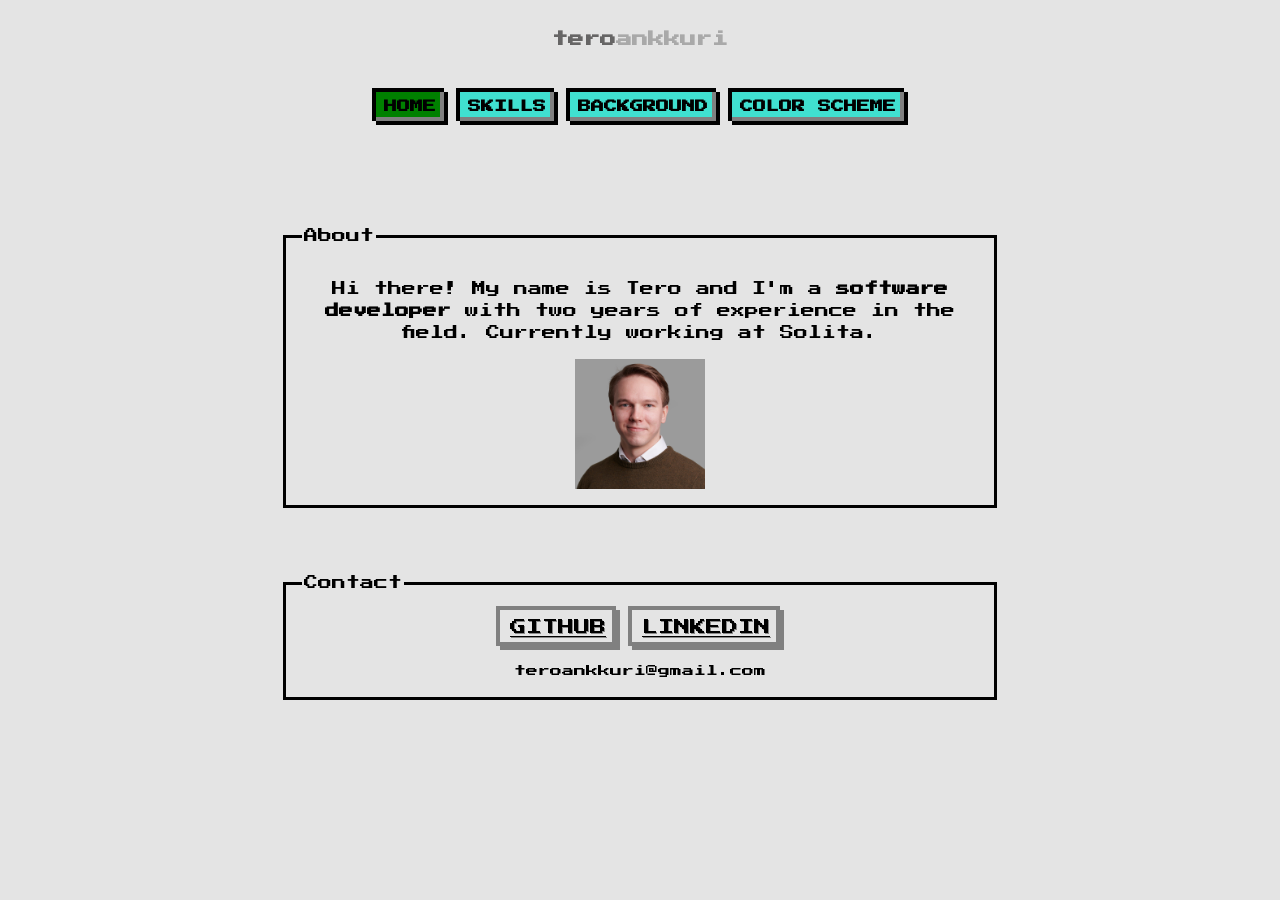
==== commit 41137c74: "Modified content" ====
--- a/index.html
+++ b/index.html
@@ -23,7 +23,7 @@
                 <button id="info-view-button" data-nav-view="info-view" style="background-color: green;">Home</button>
                 <button id="skills-view-button" data-nav-view="skills-view">Skills</button>
                 <button id="work-view-button" data-nav-view="work-view">Background</button>
-                <button onclick="toggleDarkMode()">Dark mode</button>
+                <button onclick="toggleDarkMode()">Color scheme</button>
             </nav>
         </header>
         <section class="view" id="info-view">
@@ -54,21 +54,28 @@
 
         </section>
         <section class="view hide" id="skills-view">
-            <h2>Some of the tools I've worked with</h2>
+            <h2>Main tools I've worked with</h2>
             <div style="display: flex; flex-wrap: wrap; flex-direction: column; gap: 2rem; font-size: 12px;">
+                <fieldset>
+                    <legend>Languages</legend>
+                    <ul>
+                        <li>TypeScript</li>
+                        <li>JavaScript</li>
+                    </ul>
+                </fieldset>
                 <fieldset>
                     <legend>Frontend</legend>
                     <ul>
                         <li>React</li>
                         <li>Next.js</li>
                         <li>Tailwind</li>
+                        <li>SCSS</li>
                     </ul>
                 </fieldset>
                 <fieldset>
                     <legend>Backend</legend>
                     <ul>
                         <li>Node</li>
-                        <li>Next.js</li>
                         <li>Express</li>
                     </ul>
                 </fieldset>
